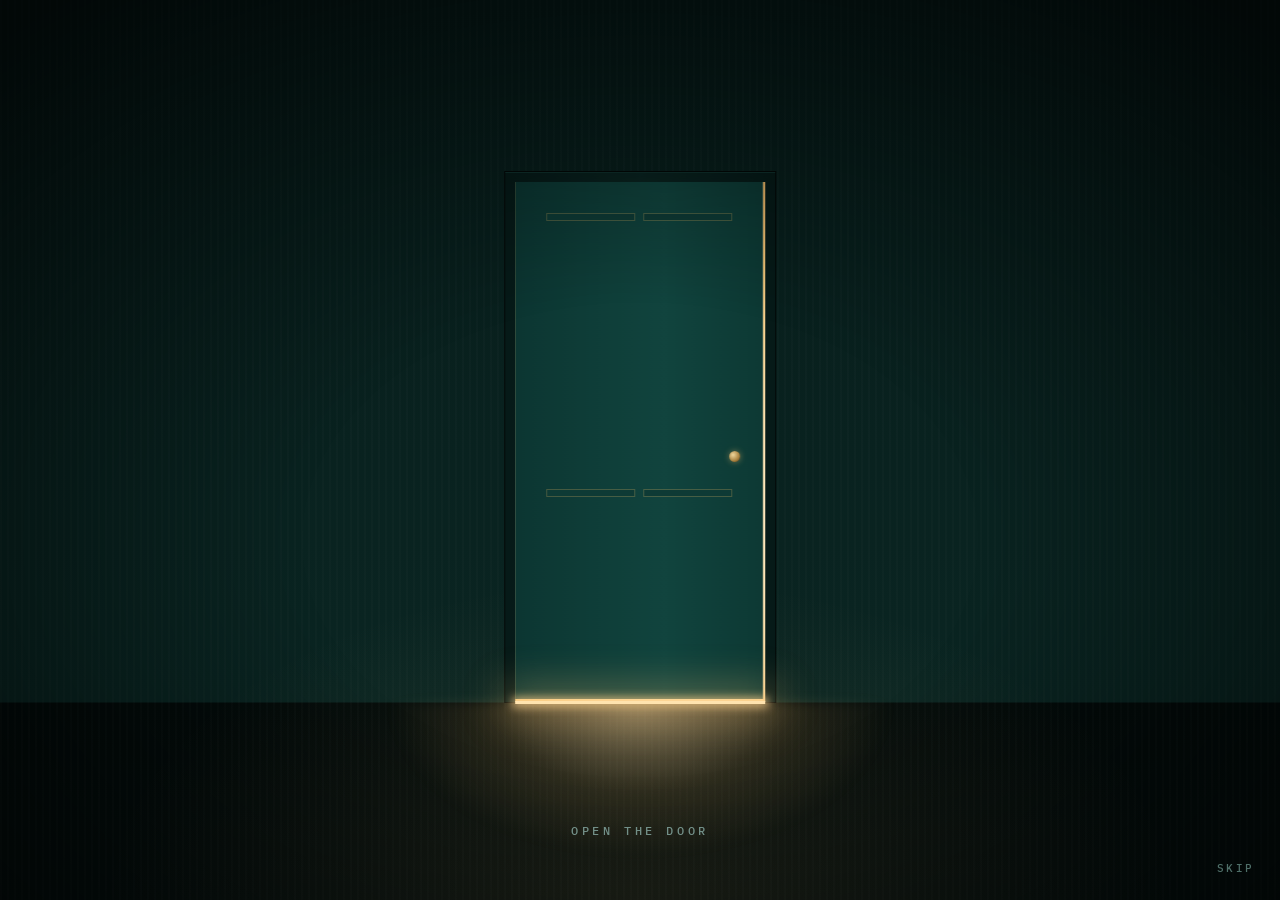
==== index.html @ e8f1b080 "Publish site: holding page, /preview/, custom domain Co-Authored-By: Claude Opus 5.5 <noreply@anthro" ====
<!doctype html>
<html lang="en">
<head>
<meta charset="utf-8">
<meta name="viewport" content="width=device-width, initial-scale=1, viewport-fit=cover">
<title>Behind the Door</title>
<meta name="description" content="Behind the Door is an immersive theatre company in Houston, Texas, founded by Allen Otto and Chaney Moore.">
<meta name="theme-color" content="#051412">
<script>document.documentElement.classList.add("js");</script>
<link rel="preconnect" href="https://fonts.googleapis.com">
<link rel="preconnect" href="https://fonts.gstatic.com" crossorigin>
<link rel="stylesheet" href="https://fonts.googleapis.com/css2?family=Gloock&family=Work+Sans:wght@400;500&family=IBM+Plex+Mono:wght@400;500&display=swap">
<link rel="stylesheet" href="assets/site.css">
</head>
<body>

<!-- ===== Splash: the door ===== -->
<div id="splash" class="splash" hidden>
  <div class="sp-scene">
    <div class="sp-floorglow" aria-hidden="true"></div>
    <div class="sp-unit">
      <div class="sp-frame">
        <div class="sp-opening" aria-hidden="true"></div>
        <div class="sp-halo" aria-hidden="true"></div>
        <button type="button" class="sp-leaf" id="sp-leaf" aria-label="Open the door and enter Behind the Door">
          <i></i><i></i><i></i><i></i><b></b>
        </button>
      </div>
    </div>
    <div class="sp-rays" aria-hidden="true"></div>
    <div class="sp-bloom" aria-hidden="true"></div>
    <div class="sp-dust" aria-hidden="true"><span></span><span></span><span></span><span></span><span></span><span></span><span></span><span></span><span></span><span></span><span></span><span></span><span></span><span></span><span></span><span></span></div>
  </div>
  <div class="sp-flood" aria-hidden="true"></div>
  <p class="sp-hint" aria-hidden="true">Open the door</p>
  <a class="sp-skip" href="#top" id="sp-skip">Skip</a>
</div>

<!-- ===== Holding page (site not public yet) ===== -->
<div id="home" class="home hold">
  <main class="hold-main" id="top">
    <div class="wrap hold-inner">
      <a class="wordmark" href="#top" aria-label="Behind the Door, home">Behind the D<svg viewBox="0 0 24 24" aria-hidden="true"><circle cx="12" cy="12" r="10.5" fill="none" stroke="currentColor" stroke-width="2.2"/><circle cx="12" cy="9.6" r="2.6" fill="#c6a25a"/><path d="M10.6 11 L9.6 17 H14.4 L13.4 11 Z" fill="#c6a25a"/></svg>or</a>
      <span class="label">Houston, TX</span>
      <h1>Opening soon.</h1>
      <p class="lede">Small, human, and personal shows from Allen Otto and Chaney Moore.</p>
      <p class="hold-links"><a href="mailto:customerservice@behindthedoorimmersive.com">Email us</a><a href="https://www.instagram.com/behindthedoorimmersive/" rel="me noopener" target="_blank">Instagram</a><a href="#" id="replay-door">Open the door again</a></p>
    </div>
  </main>
</div>

<script src="assets/site.js"></script>
</body>
</html>
---- assets/site.css ----
/* Behind the Door — site styles. Direction D: light under the door, phthalo and brass. */
:root {
  color-scheme: dark;
  --night: #051412;
  --hall: #0a2522;
  --door: #11443e;
  --cream: #ece3cf;
  --brass: #c6a25a;
  --lamp: #f2c070;
  --glow: #ffe3ae;
  --mist: #82a49d;
  --body: #c4bca9;
  --line: #1d4a44;
  --display: "Gloock", Georgia, serif;
  --text: "Work Sans", system-ui, sans-serif;
  --mono: "IBM Plex Mono", ui-monospace, monospace;
}
* { box-sizing: border-box; }
html { scroll-behavior: smooth; }
body { margin: 0; background: var(--night); color: var(--cream); font: 17px/1.6 var(--text); -webkit-font-smoothing: antialiased; }
body.splash-on { overflow: hidden; }
a { color: inherit; }
h1, h2, h3 { font-family: var(--display); font-weight: 400; text-wrap: balance; margin: 0; }
p { margin: 0; }
.wrap { max-width: 1160px; margin: 0 auto; padding-left: max(20px, env(safe-area-inset-left, 0px)); padding-right: max(20px, env(safe-area-inset-right, 0px)); }
.sr { position: absolute; width: 1px; height: 1px; overflow: hidden; clip: rect(0 0 0 0); white-space: nowrap; }
.label { font: 500 12px/1 var(--mono); letter-spacing: .14em; text-transform: uppercase; color: var(--brass); }
:focus-visible { outline: 2px solid var(--lamp); outline-offset: 3px; }

/* ===================== Splash ===================== */
/* One timeline drives everything: --a is the door angle (degrees, negative = toward the viewer),
   --f is how much light gets through (0-1), --q is the final flood (0-1). site.js sets them each frame. */
@property --a { syntax: "<number>"; inherits: true; initial-value: 0; }
@property --f { syntax: "<number>"; inherits: true; initial-value: 0; }
@property --q { syntax: "<number>"; inherits: true; initial-value: 0; }
.splash {
  --dh: min(60vh, 520px, 118vw);
  --dw: calc(var(--dh) * .48);
  --floor: 22%;
  --door-cy: calc(100% - var(--floor) - var(--dh) / 2);
  --a: 0; --f: 0; --q: 0;
  position: fixed; inset: 0; z-index: 50; overflow: hidden; cursor: pointer;
  background: var(--night);
  transition: opacity 1.6s ease, --a .9s cubic-bezier(.3, .1, .3, 1), --f .9s ease;
}
html:not(.js) .splash { display: none; }
/* before the click: hovering eases the door open a crack */
.splash:not(.is-opening):has(.sp-unit:hover), .splash:not(.is-opening):has(.sp-leaf:focus-visible) { --a: -8; --f: .07; }
.splash.is-opening { transition: opacity 1.6s ease; cursor: default; }

.sp-scene {
  position: absolute; inset: 0;
  background:
    radial-gradient(70% 60% at 50% 100%, rgba(242,192,112,.10), transparent 60%),
    repeating-linear-gradient(90deg, rgba(255,255,255,.014) 0 2px, transparent 2px 7px),
    linear-gradient(180deg, #071c1a 0%, var(--hall) calc(100% - var(--floor)), #030b0a calc(100% - var(--floor) + 1px), #050f0e 100%);
  transform-origin: 50% var(--door-cy);
  transform: scale(calc(1 + var(--q) * var(--q) * 1.8));
}
.sp-scene::after { content: ""; position: absolute; inset: 0; pointer-events: none; z-index: 6; background: radial-gradient(75% 75% at 50% 60%, transparent 35%, rgba(0,0,0,calc(.7 - var(--f) * .45)) 100%); }

/* soft pool of light on the floor: a faint glow from the gap at rest, widening as the door opens */
.sp-floorglow {
  position: absolute; left: 50%; bottom: 0; height: var(--floor);
  width: calc(var(--dw) * (2.6 + var(--f) * 4));
  transform: translateX(-50%);
  background: radial-gradient(ellipse 50% 100% at 50% 0%, rgba(255,222,165,calc(.5 + var(--f) * .4)), rgba(242,192,112,calc(.12 + var(--f) * .2)) 45%, transparent 78%);
  filter: blur(6px);
  animation: flicker 7s infinite;
}

.sp-unit { position: absolute; left: 50%; bottom: var(--floor); width: var(--dw); height: var(--dh); transform: translateX(-50%); z-index: 5; }
.sp-frame { position: absolute; inset: -10px -10px 0; padding: 10px 10px 0; background: linear-gradient(90deg, #061a18, #0a2421 50%, #061a18); box-shadow: inset 0 1px 0 #0f302c, 0 0 0 1px #030807; perspective: 900px; perspective-origin: 50% 55%; }
/* the light on the other side of the door */
.sp-opening { position: absolute; inset: 10px 10px 0; background: radial-gradient(130% 90% at 60% 65%, #fffaf0 0%, #ffe8bd 30%, #f6c879 62%, #dc9a4c 100%); }

/* halo: a blurred copy of the light that bleeds over the frame edges as the door opens */
.sp-halo { position: absolute; inset: 10px 10px 0; pointer-events: none;
  background: radial-gradient(closest-side, #fffaf0, #ffe3ae 60%, rgba(242,192,112,.6));
  filter: blur(calc(6px + var(--f) * 26px));
  opacity: calc(var(--f) * .95);
  transform: scale(calc(1 + var(--f) * .18 + var(--q) * 1.4));
  mix-blend-mode: screen; }
/* the door leaf: 2px short on the latch side and 3px short at the bottom, so light leaks through.
   Hinged on the left; a negative angle swings it toward the viewer. */
.sp-leaf {
  position: absolute; left: 10px; top: 10px; width: calc(100% - 22px); height: calc(100% - 13px);
  appearance: none; border: 0; padding: 13% 13% 18%; margin: 0; cursor: pointer;
  background: linear-gradient(90deg, #0c3632 0%, #11443e 60%, #0d3934 100%);
  display: grid; grid-template-rows: 1.5fr 1fr; grid-template-columns: 1fr 1fr; gap: 9%;
  transform-origin: left center;
  transform: rotateY(calc(var(--a) * 1deg));
  filter: brightness(calc(1 - var(--f) * .6));
  z-index: 1;
  box-shadow: inset -1px 0 0 rgba(255,227,174,.25);
}
.sp-leaf i { display: block; background: linear-gradient(160deg, #12463f, #0a2f2b); box-shadow: inset 1px 1px 0 #1a574f, inset -1px -1px 0 #04110f, 0 0 0 3px #0e3a35, 0 0 0 4px rgba(198,162,90,.30); }
.sp-leaf b { position: absolute; right: 9%; top: 52%; width: 11px; height: 11px; border-radius: 50%; background: radial-gradient(circle at 35% 35%, #f0d79c, #a8823f 60%, #3b2a14); box-shadow: 0 0 6px rgba(242,192,112,.45); }
.sp-leaf:focus-visible { outline-offset: 6px; }
/* the bright line under the door */
.sp-unit::after { content: ""; position: absolute; left: 0; right: 0; bottom: -2px; height: 3px; background: var(--glow); box-shadow: 0 0 10px 3px rgba(255,210,140,.85), 0 0 40px 12px rgba(242,192,112,.4); animation: flicker 7s infinite; }

/* radiance: a soft bloom and slow, uneven beams pouring out of the doorway toward the viewer */
.sp-bloom, .sp-rays { position: absolute; left: 50%; top: var(--door-cy); pointer-events: none; mix-blend-mode: screen; z-index: 3; }
.sp-bloom {
  width: calc(var(--dw) * 3.4); height: calc(var(--dh) * 1.9);
  transform: translate(-42%, -50%) scale(calc(.6 + var(--f) * .6 + var(--q) * 9));
  background: radial-gradient(closest-side, rgba(255,244,215,.95), rgba(255,220,160,.55) 30%, rgba(242,192,112,.18) 62%, transparent);
  opacity: calc(var(--f) * 1.1);
  filter: blur(8px);
}
.sp-rays {
  width: 260vmax; height: 260vmax;
  transform: translate(-48%, -50%) rotate(calc(var(--f) * 6deg)) scale(calc(.6 + var(--f) * .5));
  background: conic-gradient(from 0deg,
    transparent 0deg, rgba(255,226,170,.16) 4deg, transparent 9deg, transparent 21deg, rgba(255,226,170,.10) 25deg, transparent 31deg,
    rgba(255,226,170,.20) 38deg, transparent 44deg, transparent 58deg, rgba(255,226,170,.12) 63deg, transparent 70deg,
    rgba(255,226,170,.17) 82deg, transparent 89deg, transparent 101deg, rgba(255,226,170,.09) 108deg, transparent 113deg,
    rgba(255,226,170,.19) 126deg, transparent 133deg, transparent 148deg, rgba(255,226,170,.13) 154deg, transparent 160deg,
    rgba(255,226,170,.18) 171deg, transparent 178deg, transparent 192deg, rgba(255,226,170,.11) 199deg, transparent 205deg,
    rgba(255,226,170,.20) 216deg, transparent 223deg, transparent 236deg, rgba(255,226,170,.10) 242deg, transparent 249deg,
    rgba(255,226,170,.16) 262deg, transparent 268deg, transparent 281deg, rgba(255,226,170,.14) 288deg, transparent 294deg,
    rgba(255,226,170,.19) 306deg, transparent 313deg, transparent 328deg, rgba(255,226,170,.12) 335deg, transparent 343deg, transparent 360deg);
  -webkit-mask: radial-gradient(circle, #000 0, rgba(0,0,0,.6) 6%, transparent 22%);
  mask: radial-gradient(circle, #000 0, rgba(0,0,0,.6) 6%, transparent 22%);
  filter: blur(10px);
  opacity: calc(var(--f) * .9);
}

/* dust: only visible where light catches it. At rest that is the floor glow in front of the door;
   as the door opens and light fills the air, the lit area rises to the top of the doorway. */
.sp-dust {
  position: absolute; left: 50%; bottom: 0; z-index: 4; pointer-events: none;
  width: calc(var(--dw) * (2.2 + var(--f) * 1.4));
  height: calc(var(--floor) + var(--f) * var(--dh) * 1.05);
  transform: translateX(-50%);
  overflow: hidden;
  -webkit-mask: radial-gradient(ellipse 50% 100% at 50% 100%, #000 50%, transparent 100%);
  mask: radial-gradient(ellipse 50% 100% at 50% 100%, #000 50%, transparent 100%);
  opacity: calc(.75 + var(--f) * .25);
}
.sp-dust span { position: absolute; bottom: -6px; width: 3px; height: 3px; border-radius: 50%; background: var(--glow); box-shadow: 0 0 6px 1px rgba(255,214,150,.75); opacity: 0; animation: dust 10s linear infinite; }
.sp-dust span:nth-child(1)  { left: 20%; animation-delay: 0s; }
.sp-dust span:nth-child(2)  { left: 36%; animation-delay: 1.3s; width: 2px; height: 2px; }
.sp-dust span:nth-child(3)  { left: 55%; animation-delay: 2.4s; }
.sp-dust span:nth-child(4)  { left: 71%; animation-delay: 3.6s; width: 2px; height: 2px; }
.sp-dust span:nth-child(5)  { left: 29%; animation-delay: 4.7s; width: 4px; height: 4px; filter: blur(1px); }
.sp-dust span:nth-child(6)  { left: 63%; animation-delay: 5.9s; }
.sp-dust span:nth-child(7)  { left: 46%; animation-delay: 7.0s; width: 2px; height: 2px; }
.sp-dust span:nth-child(8)  { left: 80%; animation-delay: 8.2s; width: 4px; height: 4px; filter: blur(1px); }
.sp-dust span:nth-child(9)  { left: 12%; animation-delay: 9.3s; width: 2px; height: 2px; }
.sp-dust span:nth-child(10) { left: 51%; animation-delay: 4.1s; }
.sp-dust span:nth-child(11) { left: 41%; animation-delay: .6s; width: 2px; height: 2px; }
.sp-dust span:nth-child(12) { left: 67%; animation-delay: 6.5s; }
.sp-dust span:nth-child(13) { left: 24%; animation-delay: 3.0s; width: 2px; height: 2px; }
.sp-dust span:nth-child(14) { left: 58%; animation-delay: 8.8s; width: 3px; height: 3px; }
.sp-dust span:nth-child(15) { left: 75%; animation-delay: 1.9s; width: 2px; height: 2px; }
.sp-dust span:nth-child(16) { left: 33%; animation-delay: 7.6s; }

/* the light takes over the screen */
.sp-flood {
  position: absolute; inset: 0; pointer-events: none; z-index: 8;
  background: radial-gradient(circle at 50% var(--door-cy), #fffbf2 0%, #fff1d6 45%, #ffe6b8 100%);
  opacity: calc(var(--q) * var(--q) * 1.15);
}

.sp-hint { position: absolute; left: 0; right: 0; bottom: max(7%, env(safe-area-inset-bottom, 0px)); z-index: 9; text-align: center; font: 500 12px/1 var(--mono); letter-spacing: .3em; text-transform: uppercase; color: var(--mist); opacity: 0; animation: hint 1.2s ease 2.2s forwards; pointer-events: none; }
.sp-skip { position: absolute; z-index: 9; right: max(18px, env(safe-area-inset-right, 0px)); bottom: max(18px, env(safe-area-inset-bottom, 0px)); font: 500 11px/1 var(--mono); letter-spacing: .2em; text-transform: uppercase; color: #4f6f69; text-decoration: none; padding: 8px; transition: color .2s, opacity .4s; }
.sp-skip:hover { color: var(--mist); }
.splash.is-opening .sp-hint, .splash.is-opening .sp-skip { opacity: 0; animation: none; }
.splash.is-done { opacity: 0; pointer-events: none; }

@keyframes flicker { 0%, 100% { opacity: 1; } 47% { opacity: 1; } 48% { opacity: .62; } 49.5% { opacity: .95; } 51% { opacity: .7; } 52% { opacity: 1; } 76% { opacity: .9; } }
@keyframes dust { 0% { opacity: 0; transform: translate(0, 0); } 12% { opacity: .95; } 70% { opacity: .7; } 100% { opacity: 0; transform: translate(16px, -300px); } }
@keyframes hint { from { opacity: 0; } to { opacity: .85; } }

/* ===================== Home ===================== */
.home { opacity: 1; }
body.splash-on .home { opacity: 0; }
body.arriving .home { animation: arrive 2.2s ease both; }
@keyframes arrive { from { opacity: 0; transform: scale(1.03); filter: blur(4px); } to { opacity: 1; transform: none; filter: none; } }

.site-head { position: absolute; top: 0; left: 0; right: 0; z-index: 5; padding-top: env(safe-area-inset-top, 0px); }
.head-row { display: flex; align-items: center; justify-content: space-between; gap: 20px; padding-block: 24px; flex-wrap: wrap; }
.wordmark { font: 400 22px/1 var(--display); letter-spacing: .06em; text-transform: uppercase; color: var(--cream); text-decoration: none; display: inline-flex; align-items: center; position: relative; padding-bottom: 10px; white-space: nowrap; }
.wordmark svg { width: .78em; height: .78em; margin: 0 .02em; }
.wordmark::after { content: ""; position: absolute; left: 6%; right: 6%; bottom: 0; height: 1.5px; background: linear-gradient(90deg, transparent, var(--lamp) 25%, var(--glow) 50%, var(--lamp) 75%, transparent); box-shadow: 0 2px 12px rgba(242,192,112,.5); }
.site-head ul { display: flex; flex-wrap: wrap; gap: 8px 28px; list-style: none; margin: 0; padding: 0; }
.site-head nav a { font: 500 12px/1 var(--mono); letter-spacing: .12em; text-transform: uppercase; color: var(--mist); text-decoration: none; }
.site-head nav a:hover { color: var(--cream); }

.hero { position: relative; overflow: hidden; padding-block: calc(env(safe-area-inset-top, 0px) + 170px) 120px;
  background:
    radial-gradient(55% 70% at 85% 0%, rgba(242,192,112,.14), transparent 70%),
    repeating-linear-gradient(90deg, rgba(255,255,255,.014) 0 2px, transparent 2px 7px),
    linear-gradient(180deg, var(--hall), var(--night)); }
.hero::before { content: ""; position: absolute; right: 9%; top: 0; width: min(26vw, 280px); height: 100%; background: linear-gradient(180deg, rgba(255,227,174,.10), transparent 75%); clip-path: polygon(30% 0, 70% 0, 100% 100%, 0 100%); filter: blur(10px); pointer-events: none; }
.hero-inner { position: relative; display: grid; gap: 24px; justify-items: start; }
.hero h1 { font-size: clamp(48px, 8.4vw, 112px); line-height: .98; letter-spacing: -.01em; }
.lede { max-width: 46ch; color: var(--body); font-size: 18px; }

.signup { display: flex; flex-wrap: wrap; gap: 10px; width: min(100%, 480px); }
.signup input { flex: 1 1 220px; min-width: 0; padding: 13px 15px; font: inherit; font-size: 15px; background: rgba(10,42,38,.85); border: 1px solid var(--line); color: var(--cream); border-radius: 0; }
.signup input::placeholder { color: #5f807a; }
.signup button { padding: 13px 20px; background: transparent; color: var(--brass); border: 1px solid var(--brass); font: 500 12px/1 var(--mono); letter-spacing: .12em; text-transform: uppercase; cursor: pointer; border-radius: 0; transition: background .2s, color .2s; }
.signup button:hover { background: var(--brass); color: var(--night); }
.signup-note { flex-basis: 100%; font-size: 14px; color: var(--mist); min-height: 1.4em; }

section h2 { font-size: clamp(34px, 4.6vw, 54px); line-height: 1.05; }
.about, .work, .founders { padding-block: 110px; border-top: 1px solid rgba(29,74,68,.6); }
.about-grid { display: grid; grid-template-columns: minmax(0, 1fr) minmax(0, 1fr); gap: 64px; align-items: start; }
.about-grid .label { display: block; margin-bottom: 20px; }
.statement { font-size: clamp(32px, 4vw, 48px); }
.about-copy { display: grid; gap: 18px; color: var(--body); max-width: 60ch; }
.tenets { display: grid; gap: 18px; margin: 18px 0 0; }
.tenets div { display: grid; grid-template-columns: 130px 1fr; gap: 16px; border-top: 1px solid var(--line); padding-top: 14px; }
.tenets dt { font: 500 12px/1.7 var(--mono); letter-spacing: .14em; text-transform: uppercase; color: var(--brass); }
.tenets dd { margin: 0; }

.work { background: linear-gradient(180deg, var(--night), #071c19); }
.work .label, .founders .label { display: block; margin-bottom: 16px; }
.tickets { list-style: none; padding: 0; margin: 44px 0 0; display: grid; grid-template-columns: repeat(3, minmax(0, 1fr)); gap: 28px; }
.ticket { background: var(--cream); color: #1d221f; padding: 22px 22px 18px; display: grid; gap: 10px; align-content: start; position: relative;
  -webkit-mask: radial-gradient(circle 10px at 0 78%, transparent 98%, #000), radial-gradient(circle 10px at 100% 78%, transparent 98%, #000); -webkit-mask-composite: source-in;
  mask: radial-gradient(circle 10px at 0 78%, transparent 98%, #000), radial-gradient(circle 10px at 100% 78%, transparent 98%, #000); mask-composite: intersect;
  transition: transform .3s ease; }
.ticket:nth-child(1) { transform: rotate(-1.2deg); }
.ticket:nth-child(2) { transform: rotate(.8deg); }
.ticket:nth-child(3) { transform: rotate(-.5deg); }
.ticket:hover { transform: rotate(0) translateY(-4px); }
.ticket .no { font: 500 11px/1 var(--mono); letter-spacing: .12em; text-transform: uppercase; color: #6b5a33; }
.ticket h3 { font-size: 30px; line-height: 1.05; }
.ticket p { font-size: 15px; line-height: 1.5; color: #3c3d37; }
.ticket .row { margin-top: auto; border-top: 1px dashed #9b927e; padding-top: 10px; display: flex; justify-content: space-between; gap: 10px; font: 500 11px/1.3 var(--mono); letter-spacing: .06em; text-transform: uppercase; color: #4c4a42; }

.collab { margin-top: 80px; display: grid; gap: 14px; max-width: 820px; }
.collab h3 { font-size: 28px; }
.credit { color: var(--mist); font-size: 15px; max-width: 64ch; }
.collab-list { list-style: none; margin: 10px 0 0; padding: 0; display: grid; }
.collab-list li { display: grid; grid-template-columns: minmax(0, 260px) minmax(0, 1fr); gap: 20px; padding-block: 14px; border-top: 1px solid var(--line); }
.collab-list .t { font-family: var(--display); font-size: 20px; }
.collab-list .d { color: var(--body); font-size: 15px; }

.people { margin-top: 44px; display: grid; grid-template-columns: repeat(2, minmax(0, 1fr)); gap: 48px; }
.person { display: grid; grid-template-columns: 120px minmax(0, 1fr); gap: 24px; align-items: start; }
.person h3 { font-size: 28px; }
.person .role { font: 500 11px/1.5 var(--mono); letter-spacing: .12em; text-transform: uppercase; color: var(--brass); margin: 6px 0 14px; }
.person p:last-child { color: var(--body); font-size: 16px; }
.portrait { width: 120px; aspect-ratio: 3 / 4; border: 1px solid var(--brass); border-radius: 60px 60px 0 0; border-bottom: 0; display: grid; place-items: center; background: linear-gradient(180deg, var(--door), var(--hall)); position: relative; }
.portrait span { font: 400 26px/1 var(--display); color: var(--cream); opacity: .8; }
.portrait::after { content: ""; position: absolute; left: -6px; right: -6px; bottom: -2px; height: 2px; background: var(--glow); box-shadow: 0 0 8px 2px rgba(255,210,140,.7), 0 10px 26px 6px rgba(242,192,112,.22); }

.list-band { padding-block: 90px; background: linear-gradient(180deg, #0b2a26, var(--hall)); border-top: 1px solid var(--line); position: relative; }
.list-band::before { content: ""; position: absolute; left: 10%; right: 10%; top: -1px; height: 2px; background: linear-gradient(90deg, transparent, var(--lamp) 25%, var(--glow) 50%, var(--lamp) 75%, transparent); box-shadow: 0 0 20px 4px rgba(242,192,112,.4); }
.list-inner { display: grid; grid-template-columns: minmax(0, 1fr) minmax(0, 1fr); gap: 40px; align-items: center; }
.list-inner p { color: var(--body); margin-top: 10px; }

.site-foot { padding-block: 36px calc(36px + env(safe-area-inset-bottom, 0px)); border-top: 1px solid var(--line); font: 400 12px/1.6 var(--mono); letter-spacing: .06em; color: var(--mist); }
.foot-row { display: flex; flex-wrap: wrap; justify-content: space-between; gap: 12px 24px; }
.foot-links { display: flex; flex-wrap: wrap; gap: 20px; }
.placeholder { opacity: .6; }
.foot-links a { color: var(--mist); text-decoration: none; border-bottom: 1px solid var(--line); }
.foot-links a:hover { color: var(--cream); }

@media (max-width: 900px) {
  .about-grid, .list-inner { grid-template-columns: 1fr; gap: 32px; }
  .tickets { grid-template-columns: 1fr; max-width: 460px; }
  .people { grid-template-columns: 1fr; }
}
@media (max-width: 560px) {
  body { font-size: 16px; }
  .site-head ul { gap: 8px 18px; }
  .hero { padding-top: calc(env(safe-area-inset-top, 0px) + 150px); padding-bottom: 80px; }
  .about, .work, .founders { padding-block: 80px; }
  .tenets div { grid-template-columns: 1fr; gap: 4px; }
  .collab-list li { grid-template-columns: 1fr; gap: 4px; }
  .person { grid-template-columns: 1fr; }
  .portrait { width: 96px; }
}
@media (prefers-reduced-motion: reduce) {
  html { scroll-behavior: auto; }
  .sp-dust span, .sp-unit::after, .sp-floorglow, .sp-hint { animation: none; }
  .sp-hint { opacity: .85; }
  .sp-dust span { opacity: .5; }
  .sp-dust span:nth-child(odd) { transform: translateY(-40px); }
  .sp-dust span:nth-child(3n) { transform: translateY(-90px); }
  .splash { transition: opacity 1s ease; }
  body.arriving .home { animation: fade 1s ease both; }
  @keyframes fade { from { opacity: 0; } to { opacity: 1; } }
}

/* Holding page: shown at the domain while the full site is private (website/HOLD exists) */
.hold-main { min-height: 100vh; min-height: 100svh; display: grid; align-items: center;
  background: radial-gradient(60% 50% at 50% 100%, rgba(242,192,112,.10), transparent 70%), linear-gradient(180deg, var(--hall), var(--night)); }
.hold-inner { display: grid; gap: 22px; justify-items: start; padding-block: 80px; }
.hold-inner .wordmark { margin-bottom: 28px; }
.hold h1 { font-size: clamp(44px, 8vw, 96px); line-height: 1; }
.hold-links { display: flex; flex-wrap: wrap; gap: 20px; margin: 8px 0 0; font-size: 15px; }
.hold-links a { color: var(--mist); text-decoration: none; border-bottom: 1px solid var(--line); overflow-wrap: anywhere; }
.hold-links a:hover { color: var(--cream); }
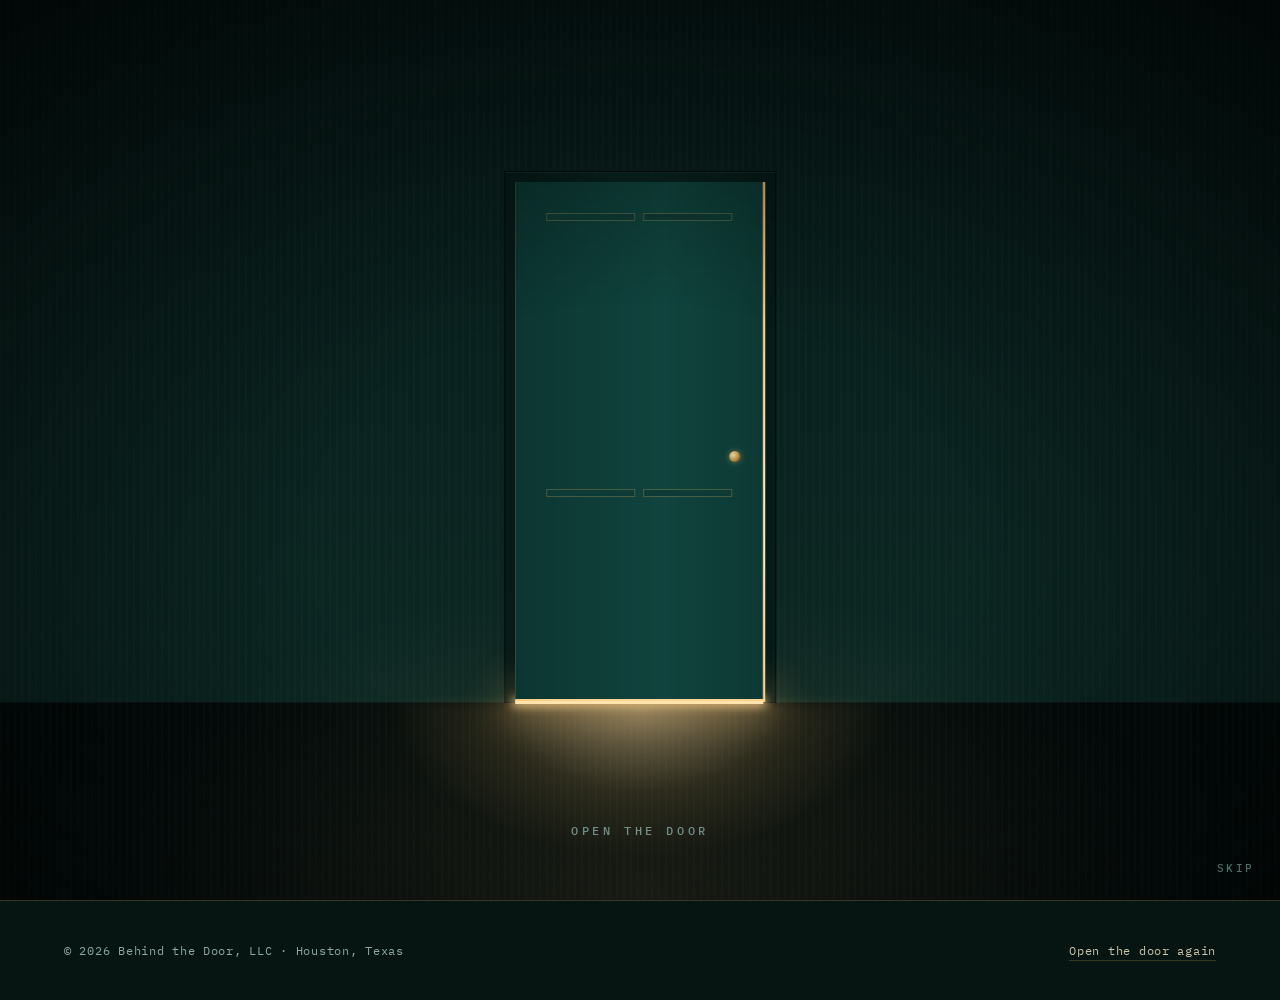
==== commit 5647c1fb: "Publish from aotto3/BTD@8fbb9af: Opening soon page, launch site at /preview/ Co-Authored-By: Claude " ====
--- a/index.html
+++ b/index.html
@@ -3,28 +3,35 @@
 <head>
 <meta charset="utf-8">
 <meta name="viewport" content="width=device-width, initial-scale=1, viewport-fit=cover">
-<title>Behind the Door</title>
-<meta name="description" content="Behind the Door is an immersive theatre company in Houston, Texas, founded by Allen Otto and Chaney Moore.">
-<meta name="theme-color" content="#051412">
-<script>document.documentElement.classList.add("js");</script>
+<title>Behind the Door · Immersive theatre in Houston, Texas</title>
+<meta name="description" content="Behind the Door is an immersive theatre company in Houston, Texas. Our first doors open soon. Leave your email for an invitation.">
+<meta name="theme-color" content="#0c2723">
+<meta property="og:type" content="website">
+<meta property="og:site_name" content="Behind the Door">
+<meta property="og:title" content="Behind the Door · Immersive theatre in Houston, Texas">
+<meta property="og:description" content="Behind the Door is an immersive theatre company in Houston, Texas. Our first doors open soon. Leave your email for an invitation.">
+<meta name="twitter:card" content="summary">
+<link rel="icon" href="assets/favicon.svg" type="image/svg+xml">
+<script>(function(d){var r=d.documentElement;r.classList.add("js","arriving");var s=false;try{s=sessionStorage.getItem("btd-entered")==="1"}catch(e){}if(!s||/[?&]door\b/.test(location.search))r.classList.add("splash-on");})(document);</script>
 <link rel="preconnect" href="https://fonts.googleapis.com">
 <link rel="preconnect" href="https://fonts.gstatic.com" crossorigin>
-<link rel="stylesheet" href="https://fonts.googleapis.com/css2?family=Gloock&family=Work+Sans:wght@400;500&family=IBM+Plex+Mono:wght@400;500&display=swap">
+<link rel="stylesheet" href="https://fonts.googleapis.com/css2?family=Cormorant+Garamond:ital,wght@0,400;0,500;0,600;1,400;1,500&family=Instrument+Sans:wght@400;500;600&family=IBM+Plex+Mono:wght@400;500&display=swap">
 <link rel="stylesheet" href="assets/site.css">
+<script type="application/ld+json">{"@context": "https://schema.org", "@type": "PerformingGroup", "name": "Behind the Door", "legalName": "Behind the Door, LLC", "description": "An immersive theatre company in Houston, Texas, making small shows for small audiences.", "foundingLocation": {"@type": "Place", "name": "Houston, Texas"}, "location": {"@type": "Place", "address": {"@type": "PostalAddress", "addressLocality": "Houston", "addressRegion": "TX", "addressCountry": "US"}}, "founder": [{"@type": "Person", "name": "Allen Otto"}, {"@type": "Person", "name": "Chaney Moore"}]}</script>
 </head>
 <body>
+<div class="veil" aria-hidden="true"></div>
 
-<!-- ===== Splash: the door ===== -->
-<div id="splash" class="splash" hidden>
+<!-- The door. Shown once per browser session; light leaks under it and down the latch side. -->
+<div id="splash" class="splash" aria-label="Entrance">
   <div class="sp-scene">
     <div class="sp-floorglow" aria-hidden="true"></div>
     <div class="sp-unit">
       <div class="sp-frame">
         <div class="sp-opening" aria-hidden="true"></div>
         <div class="sp-halo" aria-hidden="true"></div>
-        <button type="button" class="sp-leaf" id="sp-leaf" aria-label="Open the door and enter Behind the Door">
-          <i></i><i></i><i></i><i></i><b></b>
-        </button>
+        <div class="sp-seam" aria-hidden="true"></div>
+        <button type="button" class="sp-leaf" id="sp-leaf" aria-label="Open the door and enter Behind the Door"><i></i><i></i><i></i><i></i><b></b></button>
       </div>
     </div>
     <div class="sp-rays" aria-hidden="true"></div>
@@ -33,22 +40,52 @@
   </div>
   <div class="sp-flood" aria-hidden="true"></div>
   <p class="sp-hint" aria-hidden="true">Open the door</p>
-  <a class="sp-skip" href="#top" id="sp-skip">Skip</a>
+  <a class="sp-skip" href="#main" id="sp-skip">Skip</a>
 </div>
 
-<!-- ===== Holding page (site not public yet) ===== -->
-<div id="home" class="home hold">
-  <main class="hold-main" id="top">
-    <div class="wrap hold-inner">
-      <a class="wordmark" href="#top" aria-label="Behind the Door, home">Behind the D<svg viewBox="0 0 24 24" aria-hidden="true"><circle cx="12" cy="12" r="10.5" fill="none" stroke="currentColor" stroke-width="2.2"/><circle cx="12" cy="9.6" r="2.6" fill="#c6a25a"/><path d="M10.6 11 L9.6 17 H14.4 L13.4 11 Z" fill="#c6a25a"/></svg>or</a>
-      <span class="label">Houston, TX</span>
-      <h1>Opening soon.</h1>
-      <p class="lede">Small, human, and personal shows from Allen Otto and Chaney Moore.</p>
-      <p class="hold-links"><a href="mailto:customerservice@behindthedoorimmersive.com">Email us</a><a href="https://www.instagram.com/behindthedoorimmersive/" rel="me noopener" target="_blank">Instagram</a><a href="#" id="replay-door">Open the door again</a></p>
+<header class="head">
+  <div class="wrap head__in">
+    <a class="wordmark" href="./" aria-label="Behind the Door, home"><span>Behind the D</span><svg class="wordmark__key" viewBox="0 0 20 20" aria-hidden="true"><circle cx="10" cy="10" r="8.6" fill="none" stroke="currentColor" stroke-width="1.3"/><circle cx="10" cy="8.4" r="2.1" fill="currentColor"/><path d="M8.9 9.6h2.2l.7 4.6H8.2z" fill="currentColor"/></svg><span>or</span></a>
+  </div>
+</header>
+
+<main id="main">
+  <section class="hero pillar velvet" aria-labelledby="hero-title">
+    <div class="pillar__light" aria-hidden="true">
+      <div class="pillar__wash"></div>
+      <div class="pillar__sliver"></div>
+      <div class="pillar__floor"></div>
+      <canvas class="dust" id="dust"></canvas>
     </div>
-  </main>
-</div>
+    <div class="wrap hero__in">
+      <p class="label rise" style="--d:0">Immersive theatre · Houston, TX</p>
+      <h1 id="hero-title">
+        <span class="rise" style="--d:1">There’s a story</span>
+        <span class="rise" style="--d:2">behind every door.</span>
+        <em class="rise" style="--d:3">It’s waiting for you to open it.</em>
+      </h1>
+      <div class="soon rise" style="--d:4">
+        <p class="label">Opening soon</p>
+        <p>Leave your email and we’ll send an invitation when the first door opens.</p>
+        <form class="signup" data-signup novalidate>
+        <label class="sr" for="email">Email address</label>
+        <input id="email" name="email" type="email" autocomplete="email" placeholder="you@example.com" required>
+        <button class="btn btn--gold" type="submit">Get an invitation</button>
+        <p class="signup__msg" role="status" aria-live="polite"></p>
+      </form>
+      </div>
+    </div>
+  </section>
+</main>
 
+<footer class="foot">
+  <div class="wrap foot__in">
+    <p class="foot__small">© <span data-year>2026</span> Behind the Door, LLC · Houston, Texas</p>
+    <ul class="foot__links">
+      <li><a class="foot__replay" href="./?door" data-replay>Open the door again</a></li>
+    </ul>
+  </div>
+</footer>
 <script src="assets/site.js"></script>
 </body>
 </html>
--- a/assets/site.css
+++ b/assets/site.css
@@ -1,116 +1,300 @@
-/* Behind the Door — site styles. Direction D: light under the door, phthalo and brass. */
+/* Behind the Door
+   Scene: just after dusk, a guest stands in a lamplit hallway of green velvet;
+   warm golden light spills from a door left ajar. Colors come from that scene. */
+
 :root {
   color-scheme: dark;
   --night: #051412;
-  --hall: #0a2522;
-  --door: #11443e;
-  --cream: #ece3cf;
-  --brass: #c6a25a;
-  --lamp: #f2c070;
+  --deep: #081b18;
+  --hall: #0c2723;
+  --phthalo: #11443e;
+  --gold: #e7b763;
+  --gold-soft: #f6d9a0;
+  --flame: #fff2d6;
   --glow: #ffe3ae;
+  --brass: #b8914c;
+  --plaster: #f0e5cd;
+  --plaster-2: #e6d7b8;
+  --ink: #10302b;
+  --ink-soft: #3b5650;
+  --cream: #f3ead6;
+  --body: #cdc4ae;
+  --mute: #8fa9a2;
   --mist: #82a49d;
-  --body: #c4bca9;
-  --line: #1d4a44;
-  --display: "Gloock", Georgia, serif;
-  --text: "Work Sans", system-ui, sans-serif;
-  --mono: "IBM Plex Mono", ui-monospace, monospace;
-}
+  --hair: rgba(231, 183, 99, .22);
+
+  --serif: "Cormorant Garamond", Georgia, serif;
+  --sans: "Instrument Sans", system-ui, -apple-system, sans-serif;
+  --mono: "IBM Plex Mono", ui-monospace, SFMono-Regular, Menlo, monospace;
+
+  --ease: cubic-bezier(.22, .61, .36, 1);
+  --noise: url("data:image/svg+xml,%3Csvg xmlns='http://www.w3.org/2000/svg' width='220' height='220'%3E%3Cfilter id='n'%3E%3CfeTurbulence type='fractalNoise' baseFrequency='.85' numOctaves='3' stitchTiles='stitch'/%3E%3CfeColorMatrix values='0 0 0 0 1 0 0 0 0 1 0 0 0 0 1 0 0 0 .55 0'/%3E%3C/filter%3E%3Crect width='100%25' height='100%25' filter='url(%23n)'/%3E%3C/svg%3E");
+}
+
 * { box-sizing: border-box; }
-html { scroll-behavior: smooth; }
-body { margin: 0; background: var(--night); color: var(--cream); font: 17px/1.6 var(--text); -webkit-font-smoothing: antialiased; }
-body.splash-on { overflow: hidden; }
+html { -webkit-text-size-adjust: 100%; background: var(--hall); }
+body { margin: 0; min-height: 100svh; display: flex; flex-direction: column; background: var(--hall); color: var(--cream);
+  font: 400 17px/1.65 var(--sans); -webkit-font-smoothing: antialiased; overflow-x: hidden;
+  font-variant-numeric: lining-nums; font-feature-settings: "lnum" 1; }
+main { flex: 1 0 auto; }
+html.splash-on body { overflow: hidden; }
 a { color: inherit; }
-h1, h2, h3 { font-family: var(--display); font-weight: 400; text-wrap: balance; margin: 0; }
+img, svg, canvas { display: block; }
+h1, h2, h3 { font-family: var(--serif); font-weight: 500; margin: 0; text-wrap: balance; }
+h1 { font-size: clamp(48px, 7vw, 104px); line-height: .98; letter-spacing: -.018em; }
+h2 { font-size: clamp(36px, 4.6vw, 64px); line-height: 1.04; letter-spacing: -.01em; }
+h3 { font-size: 28px; line-height: 1.12; }
 p { margin: 0; }
-.wrap { max-width: 1160px; margin: 0 auto; padding-left: max(20px, env(safe-area-inset-left, 0px)); padding-right: max(20px, env(safe-area-inset-right, 0px)); }
+.wrap { width: 100%; max-width: 1200px; margin: 0 auto; padding-left: max(24px, env(safe-area-inset-left)); padding-right: max(24px, env(safe-area-inset-right)); }
 .sr { position: absolute; width: 1px; height: 1px; overflow: hidden; clip: rect(0 0 0 0); white-space: nowrap; }
-.label { font: 500 12px/1 var(--mono); letter-spacing: .14em; text-transform: uppercase; color: var(--brass); }
-:focus-visible { outline: 2px solid var(--lamp); outline-offset: 3px; }
-
-/* ===================== Splash ===================== */
-/* One timeline drives everything: --a is the door angle (degrees, negative = toward the viewer),
-   --f is how much light gets through (0-1), --q is the final flood (0-1). site.js sets them each frame. */
+:focus-visible { outline: 1.5px solid var(--gold); outline-offset: 4px; }
+
+/* the typewriter voice: labels, navigation, buttons */
+.label { font: 500 12px/1.3 var(--mono); letter-spacing: .2em; text-transform: uppercase; color: var(--gold); margin-bottom: 22px; }
+.label--ink { color: var(--phthalo); }
+.lede { font-size: 19px; line-height: 1.6; color: var(--body); max-width: 52ch; }
+
+/* velvet ground */
+.velvet { position: relative; isolation: isolate; overflow-x: clip; background:
+  radial-gradient(120% 70% at 85% 0%, rgba(231,183,99,.08), transparent 55%),
+  radial-gradient(90% 60% at 10% 100%, rgba(29,93,84,.45), transparent 60%),
+  linear-gradient(180deg, var(--hall), #0a221e); }
+.velvet::before { content: ""; position: absolute; inset: 0; z-index: -1; pointer-events: none;
+  background-image: var(--noise), repeating-linear-gradient(90deg, rgba(255,255,255,.012) 0 1px, transparent 1px 4px);
+  opacity: .07; mix-blend-mode: soft-light; }
+
+/* ---------- Buttons ---------- */
+.btn { display: inline-flex; align-items: center; justify-content: center; font: 500 12px/1 var(--mono); letter-spacing: .16em;
+  text-transform: uppercase; text-decoration: none; padding: 17px 24px; border: 1px solid transparent; cursor: pointer; white-space: nowrap;
+  transition: background-color .5s var(--ease), color .5s var(--ease), border-color .5s var(--ease), box-shadow .5s var(--ease); }
+.btn--gold { background: var(--gold); color: var(--ink); }
+.btn--gold:hover { background: var(--gold-soft); box-shadow: 0 10px 40px -8px rgba(231,183,99,.55); }
+.btn--line { border-color: rgba(243,234,214,.35); color: var(--cream); }
+.btn--line:hover { border-color: var(--gold); color: var(--gold-soft); }
+.btn:disabled { opacity: .55; cursor: default; }
+
+/* ---------- Header ---------- */
+.head { position: absolute; top: 0; left: 0; right: 0; z-index: 30; padding: calc(22px + env(safe-area-inset-top)) 0 22px; }
+.head__in { display: flex; align-items: center; justify-content: space-between; gap: 20px; }
+.wordmark { display: inline-flex; align-items: center; text-decoration: none; color: var(--cream);
+  font: 500 20px/1 var(--serif); letter-spacing: .2em; text-transform: uppercase; white-space: nowrap; }
+.wordmark__key { width: .78em; height: .78em; margin: 0 .04em 0 .02em; color: var(--gold); }
+.nav { display: flex; align-items: center; gap: clamp(18px, 3vw, 36px); }
+.nav a { font: 500 12px/1 var(--mono); letter-spacing: .18em; text-transform: uppercase; text-decoration: none; color: var(--body);
+  padding: 8px 0; border-bottom: 1px solid transparent; transition: color .4s var(--ease), border-color .4s var(--ease); }
+.nav a:hover { color: var(--gold-soft); }
+.nav a[aria-current="page"] { color: var(--gold-soft); border-bottom-color: var(--gold); }
+
+/* ---------- Pillar of light (opening-soon and home backdrop) ---------- */
+.pillar { position: relative; overflow: hidden; }
+.pillar__light { position: absolute; inset: 0; z-index: 0; pointer-events: none; }
+.pillar__sliver { position: absolute; right: 20%; bottom: 16%; width: 7px; height: 62%;
+  background: linear-gradient(180deg, var(--flame), var(--gold-soft) 85%, var(--gold));
+  -webkit-mask: linear-gradient(180deg, transparent, #000 14%); mask: linear-gradient(180deg, transparent, #000 14%);
+  box-shadow: 0 0 22px 6px rgba(246,217,160,.55), 0 0 90px 30px rgba(231,183,99,.22); animation: breathe 7s ease-in-out infinite; }
+.pillar__wash { position: absolute; right: calc(20% - 520px); bottom: calc(16% - 280px); width: 1040px; height: 900px;
+  background: radial-gradient(closest-side, rgba(231,183,99,.22), rgba(231,183,99,.07) 50%, transparent); animation: breathe 7s ease-in-out infinite; }
+.pillar__floor { position: absolute; right: calc(20% - 40px); bottom: 0; width: 70%; height: 16%;
+  clip-path: polygon(calc(100% - 46px) 0, calc(100% - 40px) 0, 100% 100%, 0 100%);
+  background: radial-gradient(90% 140% at 100% 0%, rgba(246,217,160,.30), rgba(231,183,99,.08) 50%, transparent 80%); filter: blur(3px); }
+.pillar::after { content: ""; position: absolute; left: 0; right: 0; bottom: 16%; height: 1px; background: linear-gradient(90deg, transparent, rgba(231,183,99,.15) 60%, transparent); }
+.dust { position: absolute; inset: 0; width: 100%; height: 100%; }
+@keyframes breathe { 0%, 100% { opacity: 1; } 50% { opacity: .82; } }
+
+/* ---------- Hero (opening soon + home) ---------- */
+.hero { min-height: 100svh; display: flex; align-items: center; padding: 140px 0 120px; }
+.hero--home { min-height: 86svh; }
+.hero__in { position: relative; z-index: 1; }
+.hero h1 { margin-bottom: 40px; font-size: clamp(54px, 8.4vw, 132px); line-height: .94; }
+.hero h1 span, .hero h1 em { display: block; }
+.hero h1 em { font-weight: 400; font-size: .42em; line-height: 1.15; letter-spacing: 0; color: var(--gold-soft); margin-top: .5em; }
+.hero__actions { display: flex; flex-wrap: wrap; gap: 14px; }
+.soon { max-width: 600px; }
+.soon .label { margin-bottom: 14px; }
+.soon p { color: var(--body); margin-bottom: 22px; }
+
+/* ---------- Sign-up ---------- */
+.signup { display: flex; flex-wrap: wrap; gap: 12px; max-width: 600px; }
+.signup input { flex: 1 1 250px; min-width: 0; padding: 16px 18px; font: 400 16px/1.2 var(--sans); color: var(--cream);
+  background: rgba(8,27,24,.72); border: 1px solid rgba(243,234,214,.25); border-radius: 0; transition: border-color .5s var(--ease); }
+.signup input::placeholder { color: var(--mute); }
+.signup input:focus { outline: none; border-color: var(--gold); }
+.signup__msg { flex-basis: 100%; min-height: 1.5em; font: italic 400 19px/1.4 var(--serif); color: var(--gold-soft); }
+
+/* ---------- Page entrance (after the splash, or on load) ---------- */
+.rise { opacity: 0; transform: translateY(22px); }
+html.entered .rise { opacity: 1; transform: none; transition: opacity 1.3s var(--ease), transform 1.3s var(--ease); transition-delay: calc(var(--d, 0) * .12s + .1s); }
+
+/* ---------- Page transitions: a short, quiet fade through warm light ---------- */
+.veil { position: fixed; inset: 0; z-index: 90; pointer-events: none; opacity: 0;
+  background: radial-gradient(70% 60% at 50% 55%, rgba(246,217,160,.22), rgba(12,39,35,0) 70%), var(--hall);
+  transition: opacity .45s var(--ease); }
+html.arriving .veil { opacity: 1; transition: none; }
+html.leaving .veil { opacity: 1; transition-duration: .3s; }
+
+/* =====================================================================
+   The door component: --open runs 0 (shut) to 1 (wide).
+   ===================================================================== */
+.door { position: relative; aspect-ratio: .47; perspective: 1400px;
+  box-shadow: 0 0 0 var(--casing, 6px) #0a2a26, 0 0 0 calc(var(--casing, 6px) + 1px) rgba(231,183,99,.18); }
+.door__beyond { position: absolute; inset: 0; background: radial-gradient(90% 70% at 30% 55%, var(--flame), var(--gold-soft) 35%, var(--gold) 65%, #b07a32 100%); }
+.door__leaf { position: absolute; inset: 0; transform-origin: 0 50%; transform: rotateY(calc(var(--open, 0) * -84deg));
+  transition: transform .9s var(--ease);
+  background: var(--noise), linear-gradient(100deg, rgba(255,255,255,.05), transparent 35%, rgba(0,0,0,.18)), linear-gradient(180deg, #17524a, var(--phthalo) 45%, #0e3a35);
+  background-size: 160px, auto, auto; background-blend-mode: soft-light, normal, normal;
+  box-shadow: inset 0 0 0 1px rgba(0,0,0,.25), inset -6px 0 14px rgba(0,0,0,.25); }
+.door__panel { position: absolute; left: 14%; right: 14%;
+  box-shadow: inset 2px 2px 0 rgba(0,0,0,.28), inset -2px -2px 0 rgba(255,255,255,.07), 2px 2px 0 rgba(255,255,255,.06), -2px -2px 0 rgba(0,0,0,.22); }
+.door__panel--top { top: 8%; height: 33%; }
+.door__panel--low { top: 48%; height: 44%; }
+.door__knob { position: absolute; right: 9%; top: 49%; width: 10%; aspect-ratio: 1; border-radius: 50%;
+  background: radial-gradient(circle at 35% 30%, #fbe7b5, #c99d52 45%, #6c4f22 90%); }
+.door__gap { position: absolute; left: 2%; right: 2%; bottom: -1px; height: 2px;
+  background: var(--gold-soft); box-shadow: 0 0 10px 2px rgba(231,183,99,.85), 0 0 30px 6px rgba(231,183,99,.3);
+  opacity: calc(.8 - var(--open, 0) * 1.2); transition: opacity .9s var(--ease); }
+.door__spill { position: absolute; left: 50%; top: 100%; width: 250%; height: 46px; transform: translateX(-50%); pointer-events: none;
+  clip-path: polygon(38% 0, 62% 0, 100% 100%, 0 100%);
+  background: radial-gradient(60% 100% at 50% 0%, rgba(246,217,160,.55), rgba(231,183,99,.16) 55%, transparent 80%);
+  opacity: calc(.3 + var(--open, 0) * 1.3); transition: opacity .9s var(--ease); filter: blur(2px); }
+
+/* ---------- Three doors: compact, side by side ---------- */
+.doors { list-style: none; margin: 0; padding: 0; display: grid; grid-template-columns: repeat(3, 1fr); gap: clamp(14px, 3vw, 40px); }
+.doors > li { display: flex; }
+.choice { --open: .04; display: flex; flex-direction: column; width: 100%; color: inherit; text-decoration: none; }
+.choice--open { --open: .32; }
+.choice__art { position: relative; height: clamp(130px, 17vw, 190px); display: flex; align-items: flex-end; justify-content: center;
+  margin-bottom: 26px; border-bottom: 1px solid var(--hair);
+  background: radial-gradient(55% 60% at 50% 80%, rgba(231,183,99,calc(.05 + var(--open) * .3)), transparent 70%); }
+.choice__art .door { height: 80%; }
+a.choice:hover, a.choice:focus-visible { --open: .62; }
+a.choice:focus-visible { outline: none; }
+a.choice:focus-visible .choice__title { text-decoration: underline; text-decoration-color: var(--gold); text-underline-offset: 6px; }
+.choice.is-entering { --open: 1; }
+.choice__status { font: 500 11px/1.4 var(--mono); letter-spacing: .16em; text-transform: uppercase; color: var(--mute); margin-bottom: 10px; }
+.choice--open .choice__status { color: var(--gold); }
+.choice--open .choice__status::before { content: ""; display: inline-block; width: 6px; height: 6px; border-radius: 50%; background: var(--gold); box-shadow: 0 0 10px var(--gold); margin-right: 9px; vertical-align: 1px; }
+.choice__title { font: 500 clamp(22px, 2.4vw, 32px)/1.1 var(--serif); margin: 0 0 8px; }
+.choice__line { color: var(--body); font-size: 15px; line-height: 1.55; }
+.choice__more { margin-top: 14px; font: 500 11px/1 var(--mono); letter-spacing: .16em; text-transform: uppercase; color: var(--gold-soft); }
+
+/* ---------- Inner pages ---------- */
+.page { padding: clamp(150px, 16vw, 210px) 0 clamp(90px, 10vw, 130px); }
+.page__head { max-width: 820px; margin-bottom: clamp(48px, 6vw, 80px); }
+.page__head .lede { margin-top: 24px; }
+.prose { max-width: 62ch; }
+.prose p { color: var(--body); margin-bottom: 1.1em; }
+.prose p:last-child { margin-bottom: 0; }
+.statement { font: 500 clamp(30px, 3.4vw, 48px)/1.12 var(--serif); letter-spacing: -.01em; max-width: 24ch; margin: 0 0 40px; }
+.statement em { color: var(--gold-soft); font-weight: 400; }
+.split { display: grid; grid-template-columns: 5fr 7fr; gap: clamp(40px, 7vw, 110px); align-items: start; }
+.crumbs { font: 500 11px/1 var(--mono); letter-spacing: .16em; text-transform: uppercase; color: var(--mute); margin-bottom: 28px; }
+.crumbs a { text-decoration: none; color: var(--body); }
+.crumbs a:hover { color: var(--gold-soft); }
+.facts-list { list-style: none; margin: 0; padding: 0; border-top: 1px solid var(--hair); }
+.facts-list li { display: grid; grid-template-columns: 130px 1fr; gap: 20px; padding: 18px 0; border-bottom: 1px solid var(--hair); }
+.facts-list span { font: 500 11px/1.6 var(--mono); letter-spacing: .16em; text-transform: uppercase; color: var(--gold); }
+.facts-list p { color: var(--cream); }
+.show-art { margin: 0; display: flex; justify-content: center; align-items: flex-end; height: 340px; position: relative; --open: .38;
+  background: radial-gradient(50% 55% at 50% 80%, rgba(231,183,99,.28), transparent 70%); border-bottom: 1px solid var(--hair); margin-bottom: 70px; }
+.show-art .door { height: 82%; --casing: 9px; }
+.show-art img { width: 100%; height: 100%; object-fit: cover; }
+.show-art .door__spill { height: 70px; }
+
+/* founders: painted plaster parlor */
+.parlor { position: relative; isolation: isolate; overflow-x: clip; color: var(--ink);
+  background: radial-gradient(60% 50% at 88% 0%, rgba(231,183,99,.30), transparent 70%), linear-gradient(180deg, var(--plaster), var(--plaster-2)); }
+.parlor::before { content: ""; position: absolute; inset: 0; z-index: -1; pointer-events: none; background: var(--noise); background-size: 200px; opacity: .14; mix-blend-mode: multiply; }
+.parlor h1, .parlor h2 { color: var(--ink); }
+.parlor .lede { color: var(--ink-soft); }
+.on-plaster .head .wordmark, .on-plaster .head .nav a { color: var(--ink); }
+.on-plaster .head .nav a[aria-current="page"] { color: var(--phthalo); border-bottom-color: var(--phthalo); }
+.on-plaster .head .wordmark__key { color: var(--brass); }
+.people { display: grid; grid-template-columns: 1fr 1fr; gap: clamp(40px, 6vw, 90px); }
+.person { display: grid; grid-template-columns: 180px 1fr; gap: 34px; align-items: start; }
+.portrait { position: relative; aspect-ratio: 4 / 5.4; border-radius: 999px 999px 4px 4px; overflow: hidden; display: grid; place-items: center;
+  background: radial-gradient(70% 50% at 50% 95%, rgba(231,183,99,.35), transparent 70%), var(--noise), linear-gradient(180deg, #17524a, var(--phthalo) 50%, #0b302b);
+  background-size: auto, 160px, auto; background-blend-mode: normal, soft-light, normal;
+  box-shadow: 0 0 0 1px rgba(17,68,62,.4), 0 0 0 7px var(--plaster), 0 0 0 8px rgba(184,145,76,.5), 0 24px 50px -24px rgba(16,48,43,.6); }
+.portrait span { font: italic 400 50px/1 var(--serif); color: var(--gold-soft); }
+.person h2 { font-size: 40px; color: var(--phthalo); margin-bottom: 8px; }
+.person__role { font: 500 11px/1.5 var(--mono); letter-spacing: .16em; text-transform: uppercase; color: var(--brass); margin-bottom: 18px; }
+.person p:last-child { color: var(--ink-soft); font-size: 16px; }
+
+/* ---------- Invitation band + footer ---------- */
+.invite { padding: clamp(80px, 9vw, 120px) 0; border-top: 1px solid var(--hair); }
+.invite__in { display: grid; grid-template-columns: 1fr 1fr; gap: 40px; align-items: end; }
+.invite h2 { font-size: clamp(34px, 4vw, 56px); }
+.invite p { color: var(--body); margin-top: 14px; }
+.foot { background: #061512; border-top: 1px solid var(--hair); padding: 40px 0 calc(40px + env(safe-area-inset-bottom)); }
+.foot__in { display: flex; flex-wrap: wrap; justify-content: space-between; align-items: center; gap: 18px 40px; }
+.foot__small { font: 400 12px/1.6 var(--mono); letter-spacing: .06em; color: var(--mute); }
+.foot__links { list-style: none; margin: 0; padding: 0; display: flex; flex-wrap: wrap; gap: 12px 30px; }
+.foot__links li, .foot__replay { font: 400 12px/1.6 var(--mono); letter-spacing: .06em; color: var(--body); }
+.foot__k { color: var(--gold); text-transform: uppercase; letter-spacing: .16em; margin-right: 8px; }
+.foot__replay { background: none; border: 0; padding: 0 0 2px; cursor: pointer; text-decoration: none; border-bottom: 1px solid var(--hair); transition: color .4s var(--ease), border-color .4s var(--ease); }
+.foot__replay:hover { color: var(--gold-soft); border-color: var(--gold); }
+
+/* ===================== Splash: the door (original, with the seam fixed) ===================== */
+/* --a is the door angle (degrees, negative = toward the viewer), --f is how much light gets
+   through (0-1), --q is the final flood (0-1). site.js sets them each frame. */
 @property --a { syntax: "<number>"; inherits: true; initial-value: 0; }
 @property --f { syntax: "<number>"; inherits: true; initial-value: 0; }
 @property --q { syntax: "<number>"; inherits: true; initial-value: 0; }
+.splash { display: none; }
+html.splash-on .splash { display: block; }
 .splash {
   --dh: min(60vh, 520px, 118vw);
   --dw: calc(var(--dh) * .48);
   --floor: 22%;
   --door-cy: calc(100% - var(--floor) - var(--dh) / 2);
   --a: 0; --f: 0; --q: 0;
-  position: fixed; inset: 0; z-index: 50; overflow: hidden; cursor: pointer;
+  position: fixed; inset: 0; z-index: 100; overflow: hidden; cursor: pointer;
   background: var(--night);
   transition: opacity 1.6s ease, --a .9s cubic-bezier(.3, .1, .3, 1), --f .9s ease;
 }
-html:not(.js) .splash { display: none; }
-/* before the click: hovering eases the door open a crack */
 .splash:not(.is-opening):has(.sp-unit:hover), .splash:not(.is-opening):has(.sp-leaf:focus-visible) { --a: -8; --f: .07; }
 .splash.is-opening { transition: opacity 1.6s ease; cursor: default; }
-
-.sp-scene {
-  position: absolute; inset: 0;
+.sp-scene { position: absolute; inset: 0;
   background:
     radial-gradient(70% 60% at 50% 100%, rgba(242,192,112,.10), transparent 60%),
     repeating-linear-gradient(90deg, rgba(255,255,255,.014) 0 2px, transparent 2px 7px),
     linear-gradient(180deg, #071c1a 0%, var(--hall) calc(100% - var(--floor)), #030b0a calc(100% - var(--floor) + 1px), #050f0e 100%);
   transform-origin: 50% var(--door-cy);
-  transform: scale(calc(1 + var(--q) * var(--q) * 1.8));
-}
+  transform: scale(calc(1 + var(--q) * var(--q) * 1.8)); }
 .sp-scene::after { content: ""; position: absolute; inset: 0; pointer-events: none; z-index: 6; background: radial-gradient(75% 75% at 50% 60%, transparent 35%, rgba(0,0,0,calc(.7 - var(--f) * .45)) 100%); }
-
-/* soft pool of light on the floor: a faint glow from the gap at rest, widening as the door opens */
-.sp-floorglow {
-  position: absolute; left: 50%; bottom: 0; height: var(--floor);
-  width: calc(var(--dw) * (2.6 + var(--f) * 4));
-  transform: translateX(-50%);
+.sp-floorglow { position: absolute; left: 50%; bottom: 0; height: var(--floor);
+  width: calc(var(--dw) * (2.6 + var(--f) * 4)); transform: translateX(-50%);
   background: radial-gradient(ellipse 50% 100% at 50% 0%, rgba(255,222,165,calc(.5 + var(--f) * .4)), rgba(242,192,112,calc(.12 + var(--f) * .2)) 45%, transparent 78%);
-  filter: blur(6px);
-  animation: flicker 7s infinite;
-}
-
+  filter: blur(6px); animation: flicker 7s infinite; }
 .sp-unit { position: absolute; left: 50%; bottom: var(--floor); width: var(--dw); height: var(--dh); transform: translateX(-50%); z-index: 5; }
 .sp-frame { position: absolute; inset: -10px -10px 0; padding: 10px 10px 0; background: linear-gradient(90deg, #061a18, #0a2421 50%, #061a18); box-shadow: inset 0 1px 0 #0f302c, 0 0 0 1px #030807; perspective: 900px; perspective-origin: 50% 55%; }
-/* the light on the other side of the door */
 .sp-opening { position: absolute; inset: 10px 10px 0; background: radial-gradient(130% 90% at 60% 65%, #fffaf0 0%, #ffe8bd 30%, #f6c879 62%, #dc9a4c 100%); }
-
-/* halo: a blurred copy of the light that bleeds over the frame edges as the door opens */
 .sp-halo { position: absolute; inset: 10px 10px 0; pointer-events: none;
   background: radial-gradient(closest-side, #fffaf0, #ffe3ae 60%, rgba(242,192,112,.6));
-  filter: blur(calc(6px + var(--f) * 26px));
-  opacity: calc(var(--f) * .95);
-  transform: scale(calc(1 + var(--f) * .18 + var(--q) * 1.4));
-  mix-blend-mode: screen; }
-/* the door leaf: 2px short on the latch side and 3px short at the bottom, so light leaks through.
-   Hinged on the left; a negative angle swings it toward the viewer. */
+  filter: blur(calc(6px + var(--f) * 26px)); opacity: calc(var(--f) * .95);
+  transform: scale(calc(1 + var(--f) * .18 + var(--q) * 1.4)); mix-blend-mode: screen; }
 .sp-leaf {
   position: absolute; left: 10px; top: 10px; width: calc(100% - 22px); height: calc(100% - 13px);
   appearance: none; border: 0; padding: 13% 13% 18%; margin: 0; cursor: pointer;
   background: linear-gradient(90deg, #0c3632 0%, #11443e 60%, #0d3934 100%);
   display: grid; grid-template-rows: 1.5fr 1fr; grid-template-columns: 1fr 1fr; gap: 9%;
-  transform-origin: left center;
-  transform: rotateY(calc(var(--a) * 1deg));
-  filter: brightness(calc(1 - var(--f) * .6));
-  z-index: 1;
-  box-shadow: inset -1px 0 0 rgba(255,227,174,.25);
-}
+  transform-origin: left center; transform: rotateY(calc(var(--a) * 1deg));
+  filter: brightness(calc(1 - var(--f) * .6)); z-index: 1;
+  box-shadow: inset -1px 0 0 rgba(255,227,174,.25); }
 .sp-leaf i { display: block; background: linear-gradient(160deg, #12463f, #0a2f2b); box-shadow: inset 1px 1px 0 #1a574f, inset -1px -1px 0 #04110f, 0 0 0 3px #0e3a35, 0 0 0 4px rgba(198,162,90,.30); }
 .sp-leaf b { position: absolute; right: 9%; top: 52%; width: 11px; height: 11px; border-radius: 50%; background: radial-gradient(circle at 35% 35%, #f0d79c, #a8823f 60%, #3b2a14); box-shadow: 0 0 6px rgba(242,192,112,.45); }
 .sp-leaf:focus-visible { outline-offset: 6px; }
-/* the bright line under the door */
-.sp-unit::after { content: ""; position: absolute; left: 0; right: 0; bottom: -2px; height: 3px; background: var(--glow); box-shadow: 0 0 10px 3px rgba(255,210,140,.85), 0 0 40px 12px rgba(242,192,112,.4); animation: flicker 7s infinite; }
-
-/* radiance: a soft bloom and slow, uneven beams pouring out of the doorway toward the viewer */
+/* The bright line under the door sits behind the leaf, so as the door swings toward you it
+   covers the line, and only the part it has passed shows. */
+.sp-seam { position: absolute; left: 10px; right: 12px; bottom: -2px; height: 3px; pointer-events: none; z-index: 0; }
+.sp-seam::after { content: ""; position: absolute; inset: 0; background: var(--glow);
+  box-shadow: 0 0 10px 3px rgba(255,210,140,.85), 0 0 40px 12px rgba(242,192,112,.4); animation: flicker 7s infinite; }
 .sp-bloom, .sp-rays { position: absolute; left: 50%; top: var(--door-cy); pointer-events: none; mix-blend-mode: screen; z-index: 3; }
-.sp-bloom {
-  width: calc(var(--dw) * 3.4); height: calc(var(--dh) * 1.9);
+.sp-bloom { width: calc(var(--dw) * 3.4); height: calc(var(--dh) * 1.9);
   transform: translate(-42%, -50%) scale(calc(.6 + var(--f) * .6 + var(--q) * 9));
   background: radial-gradient(closest-side, rgba(255,244,215,.95), rgba(255,220,160,.55) 30%, rgba(242,192,112,.18) 62%, transparent);
-  opacity: calc(var(--f) * 1.1);
-  filter: blur(8px);
-}
-.sp-rays {
-  width: 260vmax; height: 260vmax;
+  opacity: calc(var(--f) * 1.1); filter: blur(8px); }
+.sp-rays { width: 260vmax; height: 260vmax;
   transform: translate(-48%, -50%) rotate(calc(var(--f) * 6deg)) scale(calc(.6 + var(--f) * .5));
   background: conic-gradient(from 0deg,
     transparent 0deg, rgba(255,226,170,.16) 4deg, transparent 9deg, transparent 21deg, rgba(255,226,170,.10) 25deg, transparent 31deg,
@@ -121,24 +305,13 @@
     rgba(255,226,170,.20) 216deg, transparent 223deg, transparent 236deg, rgba(255,226,170,.10) 242deg, transparent 249deg,
     rgba(255,226,170,.16) 262deg, transparent 268deg, transparent 281deg, rgba(255,226,170,.14) 288deg, transparent 294deg,
     rgba(255,226,170,.19) 306deg, transparent 313deg, transparent 328deg, rgba(255,226,170,.12) 335deg, transparent 343deg, transparent 360deg);
-  -webkit-mask: radial-gradient(circle, #000 0, rgba(0,0,0,.6) 6%, transparent 22%);
-  mask: radial-gradient(circle, #000 0, rgba(0,0,0,.6) 6%, transparent 22%);
-  filter: blur(10px);
-  opacity: calc(var(--f) * .9);
-}
-
-/* dust: only visible where light catches it. At rest that is the floor glow in front of the door;
-   as the door opens and light fills the air, the lit area rises to the top of the doorway. */
-.sp-dust {
-  position: absolute; left: 50%; bottom: 0; z-index: 4; pointer-events: none;
-  width: calc(var(--dw) * (2.2 + var(--f) * 1.4));
-  height: calc(var(--floor) + var(--f) * var(--dh) * 1.05);
-  transform: translateX(-50%);
-  overflow: hidden;
-  -webkit-mask: radial-gradient(ellipse 50% 100% at 50% 100%, #000 50%, transparent 100%);
-  mask: radial-gradient(ellipse 50% 100% at 50% 100%, #000 50%, transparent 100%);
-  opacity: calc(.75 + var(--f) * .25);
-}
+  -webkit-mask: radial-gradient(circle, #000 0, rgba(0,0,0,.6) 6%, transparent 22%); mask: radial-gradient(circle, #000 0, rgba(0,0,0,.6) 6%, transparent 22%);
+  filter: blur(10px); opacity: calc(var(--f) * .9); }
+.sp-dust { position: absolute; left: 50%; bottom: 0; z-index: 4; pointer-events: none;
+  width: calc(var(--dw) * (2.2 + var(--f) * 1.4)); height: calc(var(--floor) + var(--f) * var(--dh) * 1.05);
+  transform: translateX(-50%); overflow: hidden;
+  -webkit-mask: radial-gradient(ellipse 50% 100% at 50% 100%, #000 50%, transparent 100%); mask: radial-gradient(ellipse 50% 100% at 50% 100%, #000 50%, transparent 100%);
+  opacity: calc(.75 + var(--f) * .25); }
 .sp-dust span { position: absolute; bottom: -6px; width: 3px; height: 3px; border-radius: 50%; background: var(--glow); box-shadow: 0 0 6px 1px rgba(255,214,150,.75); opacity: 0; animation: dust 10s linear infinite; }
 .sp-dust span:nth-child(1)  { left: 20%; animation-delay: 0s; }
 .sp-dust span:nth-child(2)  { left: 36%; animation-delay: 1.3s; width: 2px; height: 2px; }
@@ -156,145 +329,48 @@
 .sp-dust span:nth-child(14) { left: 58%; animation-delay: 8.8s; width: 3px; height: 3px; }
 .sp-dust span:nth-child(15) { left: 75%; animation-delay: 1.9s; width: 2px; height: 2px; }
 .sp-dust span:nth-child(16) { left: 33%; animation-delay: 7.6s; }
-
-/* the light takes over the screen */
-.sp-flood {
-  position: absolute; inset: 0; pointer-events: none; z-index: 8;
+.sp-flood { position: absolute; inset: 0; pointer-events: none; z-index: 8;
   background: radial-gradient(circle at 50% var(--door-cy), #fffbf2 0%, #fff1d6 45%, #ffe6b8 100%);
-  opacity: calc(var(--q) * var(--q) * 1.15);
-}
-
-.sp-hint { position: absolute; left: 0; right: 0; bottom: max(7%, env(safe-area-inset-bottom, 0px)); z-index: 9; text-align: center; font: 500 12px/1 var(--mono); letter-spacing: .3em; text-transform: uppercase; color: var(--mist); opacity: 0; animation: hint 1.2s ease 2.2s forwards; pointer-events: none; }
+  opacity: calc(var(--q) * var(--q) * 1.15); }
+.sp-hint { position: absolute; left: 0; right: 0; bottom: max(7%, env(safe-area-inset-bottom, 0px)); z-index: 9; margin: 0; text-align: center; font: 500 12px/1 var(--mono); letter-spacing: .3em; text-transform: uppercase; color: var(--mist); opacity: 0; animation: hint 1.2s ease 2.2s forwards; pointer-events: none; }
 .sp-skip { position: absolute; z-index: 9; right: max(18px, env(safe-area-inset-right, 0px)); bottom: max(18px, env(safe-area-inset-bottom, 0px)); font: 500 11px/1 var(--mono); letter-spacing: .2em; text-transform: uppercase; color: #4f6f69; text-decoration: none; padding: 8px; transition: color .2s, opacity .4s; }
 .sp-skip:hover { color: var(--mist); }
 .splash.is-opening .sp-hint, .splash.is-opening .sp-skip { opacity: 0; animation: none; }
 .splash.is-done { opacity: 0; pointer-events: none; }
-
 @keyframes flicker { 0%, 100% { opacity: 1; } 47% { opacity: 1; } 48% { opacity: .62; } 49.5% { opacity: .95; } 51% { opacity: .7; } 52% { opacity: 1; } 76% { opacity: .9; } }
 @keyframes dust { 0% { opacity: 0; transform: translate(0, 0); } 12% { opacity: .95; } 70% { opacity: .7; } 100% { opacity: 0; transform: translate(16px, -300px); } }
 @keyframes hint { from { opacity: 0; } to { opacity: .85; } }
 
-/* ===================== Home ===================== */
-.home { opacity: 1; }
-body.splash-on .home { opacity: 0; }
-body.arriving .home { animation: arrive 2.2s ease both; }
-@keyframes arrive { from { opacity: 0; transform: scale(1.03); filter: blur(4px); } to { opacity: 1; transform: none; filter: none; } }
-
-.site-head { position: absolute; top: 0; left: 0; right: 0; z-index: 5; padding-top: env(safe-area-inset-top, 0px); }
-.head-row { display: flex; align-items: center; justify-content: space-between; gap: 20px; padding-block: 24px; flex-wrap: wrap; }
-.wordmark { font: 400 22px/1 var(--display); letter-spacing: .06em; text-transform: uppercase; color: var(--cream); text-decoration: none; display: inline-flex; align-items: center; position: relative; padding-bottom: 10px; white-space: nowrap; }
-.wordmark svg { width: .78em; height: .78em; margin: 0 .02em; }
-.wordmark::after { content: ""; position: absolute; left: 6%; right: 6%; bottom: 0; height: 1.5px; background: linear-gradient(90deg, transparent, var(--lamp) 25%, var(--glow) 50%, var(--lamp) 75%, transparent); box-shadow: 0 2px 12px rgba(242,192,112,.5); }
-.site-head ul { display: flex; flex-wrap: wrap; gap: 8px 28px; list-style: none; margin: 0; padding: 0; }
-.site-head nav a { font: 500 12px/1 var(--mono); letter-spacing: .12em; text-transform: uppercase; color: var(--mist); text-decoration: none; }
-.site-head nav a:hover { color: var(--cream); }
-
-.hero { position: relative; overflow: hidden; padding-block: calc(env(safe-area-inset-top, 0px) + 170px) 120px;
-  background:
-    radial-gradient(55% 70% at 85% 0%, rgba(242,192,112,.14), transparent 70%),
-    repeating-linear-gradient(90deg, rgba(255,255,255,.014) 0 2px, transparent 2px 7px),
-    linear-gradient(180deg, var(--hall), var(--night)); }
-.hero::before { content: ""; position: absolute; right: 9%; top: 0; width: min(26vw, 280px); height: 100%; background: linear-gradient(180deg, rgba(255,227,174,.10), transparent 75%); clip-path: polygon(30% 0, 70% 0, 100% 100%, 0 100%); filter: blur(10px); pointer-events: none; }
-.hero-inner { position: relative; display: grid; gap: 24px; justify-items: start; }
-.hero h1 { font-size: clamp(48px, 8.4vw, 112px); line-height: .98; letter-spacing: -.01em; }
-.lede { max-width: 46ch; color: var(--body); font-size: 18px; }
-
-.signup { display: flex; flex-wrap: wrap; gap: 10px; width: min(100%, 480px); }
-.signup input { flex: 1 1 220px; min-width: 0; padding: 13px 15px; font: inherit; font-size: 15px; background: rgba(10,42,38,.85); border: 1px solid var(--line); color: var(--cream); border-radius: 0; }
-.signup input::placeholder { color: #5f807a; }
-.signup button { padding: 13px 20px; background: transparent; color: var(--brass); border: 1px solid var(--brass); font: 500 12px/1 var(--mono); letter-spacing: .12em; text-transform: uppercase; cursor: pointer; border-radius: 0; transition: background .2s, color .2s; }
-.signup button:hover { background: var(--brass); color: var(--night); }
-.signup-note { flex-basis: 100%; font-size: 14px; color: var(--mist); min-height: 1.4em; }
-
-section h2 { font-size: clamp(34px, 4.6vw, 54px); line-height: 1.05; }
-.about, .work, .founders { padding-block: 110px; border-top: 1px solid rgba(29,74,68,.6); }
-.about-grid { display: grid; grid-template-columns: minmax(0, 1fr) minmax(0, 1fr); gap: 64px; align-items: start; }
-.about-grid .label { display: block; margin-bottom: 20px; }
-.statement { font-size: clamp(32px, 4vw, 48px); }
-.about-copy { display: grid; gap: 18px; color: var(--body); max-width: 60ch; }
-.tenets { display: grid; gap: 18px; margin: 18px 0 0; }
-.tenets div { display: grid; grid-template-columns: 130px 1fr; gap: 16px; border-top: 1px solid var(--line); padding-top: 14px; }
-.tenets dt { font: 500 12px/1.7 var(--mono); letter-spacing: .14em; text-transform: uppercase; color: var(--brass); }
-.tenets dd { margin: 0; }
-
-.work { background: linear-gradient(180deg, var(--night), #071c19); }
-.work .label, .founders .label { display: block; margin-bottom: 16px; }
-.tickets { list-style: none; padding: 0; margin: 44px 0 0; display: grid; grid-template-columns: repeat(3, minmax(0, 1fr)); gap: 28px; }
-.ticket { background: var(--cream); color: #1d221f; padding: 22px 22px 18px; display: grid; gap: 10px; align-content: start; position: relative;
-  -webkit-mask: radial-gradient(circle 10px at 0 78%, transparent 98%, #000), radial-gradient(circle 10px at 100% 78%, transparent 98%, #000); -webkit-mask-composite: source-in;
-  mask: radial-gradient(circle 10px at 0 78%, transparent 98%, #000), radial-gradient(circle 10px at 100% 78%, transparent 98%, #000); mask-composite: intersect;
-  transition: transform .3s ease; }
-.ticket:nth-child(1) { transform: rotate(-1.2deg); }
-.ticket:nth-child(2) { transform: rotate(.8deg); }
-.ticket:nth-child(3) { transform: rotate(-.5deg); }
-.ticket:hover { transform: rotate(0) translateY(-4px); }
-.ticket .no { font: 500 11px/1 var(--mono); letter-spacing: .12em; text-transform: uppercase; color: #6b5a33; }
-.ticket h3 { font-size: 30px; line-height: 1.05; }
-.ticket p { font-size: 15px; line-height: 1.5; color: #3c3d37; }
-.ticket .row { margin-top: auto; border-top: 1px dashed #9b927e; padding-top: 10px; display: flex; justify-content: space-between; gap: 10px; font: 500 11px/1.3 var(--mono); letter-spacing: .06em; text-transform: uppercase; color: #4c4a42; }
-
-.collab { margin-top: 80px; display: grid; gap: 14px; max-width: 820px; }
-.collab h3 { font-size: 28px; }
-.credit { color: var(--mist); font-size: 15px; max-width: 64ch; }
-.collab-list { list-style: none; margin: 10px 0 0; padding: 0; display: grid; }
-.collab-list li { display: grid; grid-template-columns: minmax(0, 260px) minmax(0, 1fr); gap: 20px; padding-block: 14px; border-top: 1px solid var(--line); }
-.collab-list .t { font-family: var(--display); font-size: 20px; }
-.collab-list .d { color: var(--body); font-size: 15px; }
-
-.people { margin-top: 44px; display: grid; grid-template-columns: repeat(2, minmax(0, 1fr)); gap: 48px; }
-.person { display: grid; grid-template-columns: 120px minmax(0, 1fr); gap: 24px; align-items: start; }
-.person h3 { font-size: 28px; }
-.person .role { font: 500 11px/1.5 var(--mono); letter-spacing: .12em; text-transform: uppercase; color: var(--brass); margin: 6px 0 14px; }
-.person p:last-child { color: var(--body); font-size: 16px; }
-.portrait { width: 120px; aspect-ratio: 3 / 4; border: 1px solid var(--brass); border-radius: 60px 60px 0 0; border-bottom: 0; display: grid; place-items: center; background: linear-gradient(180deg, var(--door), var(--hall)); position: relative; }
-.portrait span { font: 400 26px/1 var(--display); color: var(--cream); opacity: .8; }
-.portrait::after { content: ""; position: absolute; left: -6px; right: -6px; bottom: -2px; height: 2px; background: var(--glow); box-shadow: 0 0 8px 2px rgba(255,210,140,.7), 0 10px 26px 6px rgba(242,192,112,.22); }
-
-.list-band { padding-block: 90px; background: linear-gradient(180deg, #0b2a26, var(--hall)); border-top: 1px solid var(--line); position: relative; }
-.list-band::before { content: ""; position: absolute; left: 10%; right: 10%; top: -1px; height: 2px; background: linear-gradient(90deg, transparent, var(--lamp) 25%, var(--glow) 50%, var(--lamp) 75%, transparent); box-shadow: 0 0 20px 4px rgba(242,192,112,.4); }
-.list-inner { display: grid; grid-template-columns: minmax(0, 1fr) minmax(0, 1fr); gap: 40px; align-items: center; }
-.list-inner p { color: var(--body); margin-top: 10px; }
-
-.site-foot { padding-block: 36px calc(36px + env(safe-area-inset-bottom, 0px)); border-top: 1px solid var(--line); font: 400 12px/1.6 var(--mono); letter-spacing: .06em; color: var(--mist); }
-.foot-row { display: flex; flex-wrap: wrap; justify-content: space-between; gap: 12px 24px; }
-.foot-links { display: flex; flex-wrap: wrap; gap: 20px; }
-.placeholder { opacity: .6; }
-.foot-links a { color: var(--mist); text-decoration: none; border-bottom: 1px solid var(--line); }
-.foot-links a:hover { color: var(--cream); }
-
+/* ---------- Responsive ---------- */
 @media (max-width: 900px) {
-  .about-grid, .list-inner { grid-template-columns: 1fr; gap: 32px; }
-  .tickets { grid-template-columns: 1fr; max-width: 460px; }
-  .people { grid-template-columns: 1fr; }
-}
-@media (max-width: 560px) {
+  .split, .people, .invite__in { grid-template-columns: 1fr; }
+}
+@media (max-width: 700px) {
   body { font-size: 16px; }
-  .site-head ul { gap: 8px 18px; }
-  .hero { padding-top: calc(env(safe-area-inset-top, 0px) + 150px); padding-bottom: 80px; }
-  .about, .work, .founders { padding-block: 80px; }
-  .tenets div { grid-template-columns: 1fr; gap: 4px; }
-  .collab-list li { grid-template-columns: 1fr; gap: 4px; }
-  .person { grid-template-columns: 1fr; }
-  .portrait { width: 96px; }
+  .wordmark { font-size: 16px; letter-spacing: .13em; }
+  .nav { gap: 16px; }
+  .nav a { font-size: 11px; letter-spacing: .12em; }
+  .head__in { flex-wrap: wrap; row-gap: 10px; }
+  .hero { padding: 150px 0 100px; align-items: flex-end; }
+  .pillar__sliver { right: 18px; width: 5px; height: 58%; bottom: 14%; }
+  .pillar__wash { right: -500px; bottom: calc(14% - 300px); }
+  .pillar__floor { right: -22px; width: 90%; height: 14%; }
+  .pillar::after { bottom: 14%; }
+  .hero__in { padding-right: 46px; }
+  .hero h1 em { font-size: .5em; }
+  .doors { gap: 12px; }
+  .choice__art { margin-bottom: 16px; }
+  .choice__line { font-size: 13px; }
+  .choice__status { font-size: 9.5px; letter-spacing: .1em; }
+  .person { grid-template-columns: 1fr; gap: 24px; }
+  .portrait { width: 140px; }
+  .facts-list li { grid-template-columns: 1fr; gap: 4px; }
+}
+@media (max-width: 460px) {
+  .btn { width: 100%; }
+  .choice__line { display: none; }
 }
 @media (prefers-reduced-motion: reduce) {
-  html { scroll-behavior: auto; }
-  .sp-dust span, .sp-unit::after, .sp-floorglow, .sp-hint { animation: none; }
-  .sp-hint { opacity: .85; }
-  .sp-dust span { opacity: .5; }
-  .sp-dust span:nth-child(odd) { transform: translateY(-40px); }
-  .sp-dust span:nth-child(3n) { transform: translateY(-90px); }
-  .splash { transition: opacity 1s ease; }
-  body.arriving .home { animation: fade 1s ease both; }
-  @keyframes fade { from { opacity: 0; } to { opacity: 1; } }
-}
-
-/* Holding page: shown at the domain while the full site is private (website/HOLD exists) */
-.hold-main { min-height: 100vh; min-height: 100svh; display: grid; align-items: center;
-  background: radial-gradient(60% 50% at 50% 100%, rgba(242,192,112,.10), transparent 70%), linear-gradient(180deg, var(--hall), var(--night)); }
-.hold-inner { display: grid; gap: 22px; justify-items: start; padding-block: 80px; }
-.hold-inner .wordmark { margin-bottom: 28px; }
-.hold h1 { font-size: clamp(44px, 8vw, 96px); line-height: 1; }
-.hold-links { display: flex; flex-wrap: wrap; gap: 20px; margin: 8px 0 0; font-size: 15px; }
-.hold-links a { color: var(--mist); text-decoration: none; border-bottom: 1px solid var(--line); overflow-wrap: anywhere; }
-.hold-links a:hover { color: var(--cream); }
+  *, *::before, *::after { animation: none !important; transition: none !important; }
+  .rise { opacity: 1; transform: none; }
+}
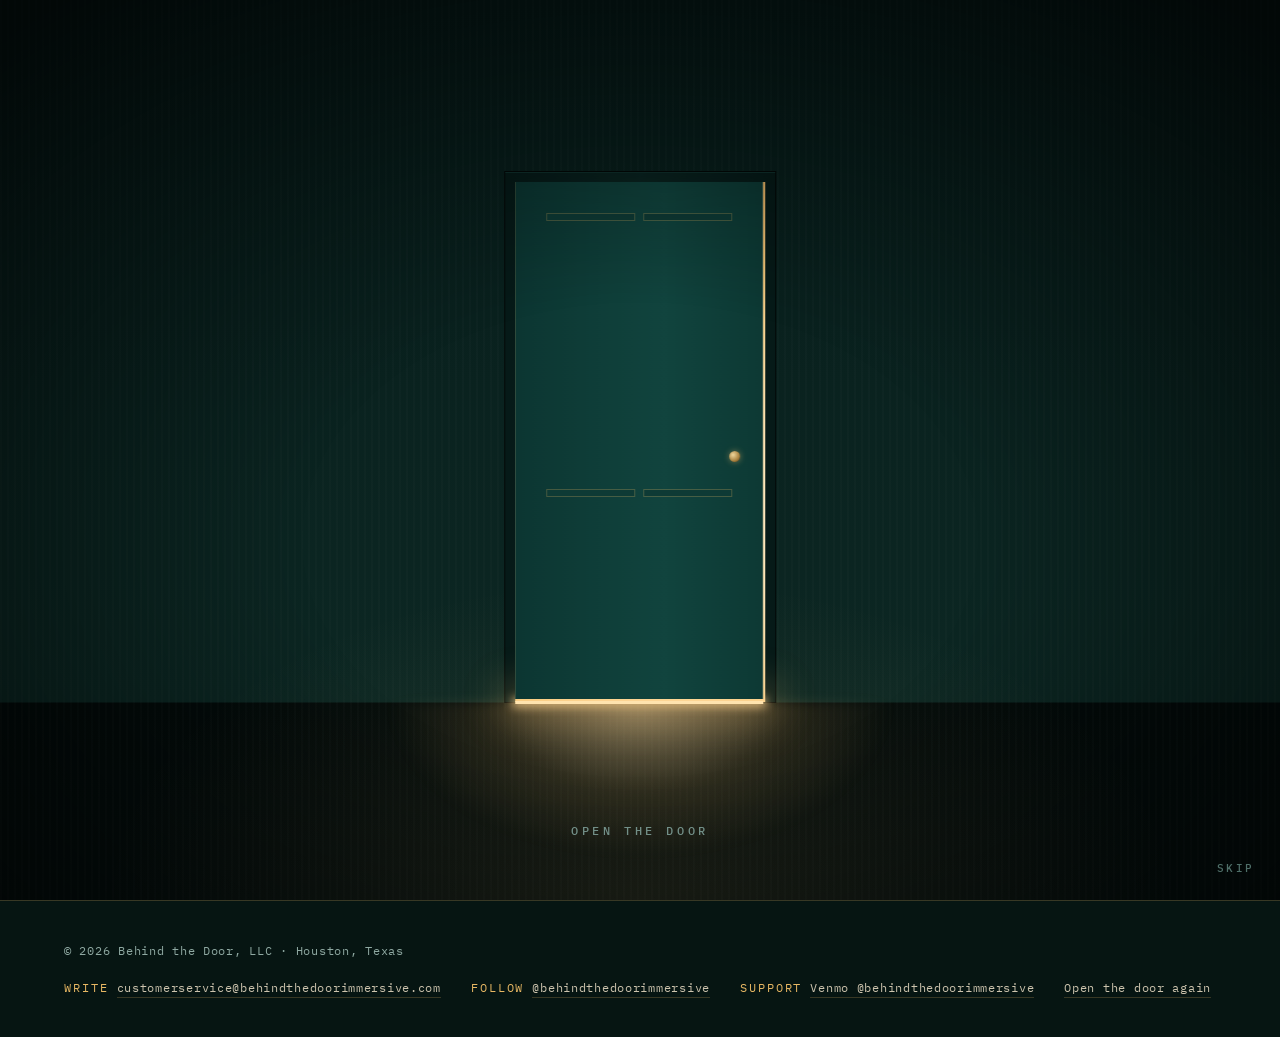
==== commit e7521fed: "Publish from aotto3/BTD@c9af397: share image, canonical URLs, sitemap, contact links Co-Authored-By:" ====
--- a/index.html
+++ b/index.html
@@ -10,20 +10,27 @@
 <meta property="og:site_name" content="Behind the Door">
 <meta property="og:title" content="Behind the Door · Immersive theatre in Houston, Texas">
 <meta property="og:description" content="Behind the Door is an immersive theatre company in Houston, Texas. Our first doors open soon. Leave your email for an invitation.">
-<meta name="twitter:card" content="summary">
+<meta property="og:url" content="https://behindthedoorimmersive.com/">
+<meta property="og:image" content="https://behindthedoorimmersive.com/assets/og-image.jpg">
+<meta property="og:image:width" content="1200">
+<meta property="og:image:height" content="630">
+<meta property="og:image:alt" content="A green door in a dark hallway, warm light spilling out around it. Behind the Door: immersive theatre, Houston, Texas.">
+<meta property="og:locale" content="en_US">
+<meta name="twitter:card" content="summary_large_image">
+<link rel="canonical" href="https://behindthedoorimmersive.com/">
 <link rel="icon" href="assets/favicon.svg" type="image/svg+xml">
 <script>(function(d){var r=d.documentElement;r.classList.add("js","arriving");var s=false;try{s=sessionStorage.getItem("btd-entered")==="1"}catch(e){}if(!s||/[?&]door\b/.test(location.search))r.classList.add("splash-on");})(document);</script>
 <link rel="preconnect" href="https://fonts.googleapis.com">
 <link rel="preconnect" href="https://fonts.gstatic.com" crossorigin>
 <link rel="stylesheet" href="https://fonts.googleapis.com/css2?family=Cormorant+Garamond:ital,wght@0,400;0,500;0,600;1,400;1,500&family=Instrument+Sans:wght@400;500;600&family=IBM+Plex+Mono:wght@400;500&display=swap">
 <link rel="stylesheet" href="assets/site.css">
-<script type="application/ld+json">{"@context": "https://schema.org", "@type": "PerformingGroup", "name": "Behind the Door", "legalName": "Behind the Door, LLC", "description": "An immersive theatre company in Houston, Texas, making small shows for small audiences.", "foundingLocation": {"@type": "Place", "name": "Houston, Texas"}, "location": {"@type": "Place", "address": {"@type": "PostalAddress", "addressLocality": "Houston", "addressRegion": "TX", "addressCountry": "US"}}, "founder": [{"@type": "Person", "name": "Allen Otto"}, {"@type": "Person", "name": "Chaney Moore"}]}</script>
+<script type="application/ld+json">{"@context": "https://schema.org", "@type": "PerformingGroup", "name": "Behind the Door", "legalName": "Behind the Door, LLC", "description": "An immersive theatre company in Houston, Texas, making small shows for small audiences.", "foundingLocation": {"@type": "Place", "name": "Houston, Texas"}, "location": {"@type": "Place", "address": {"@type": "PostalAddress", "addressLocality": "Houston", "addressRegion": "TX", "addressCountry": "US"}}, "founder": [{"@type": "Person", "name": "Allen Otto"}, {"@type": "Person", "name": "Chaney Moore"}], "url": "https://behindthedoorimmersive.com/", "logo": "https://behindthedoorimmersive.com/assets/og-image.jpg", "email": "customerservice@behindthedoorimmersive.com", "sameAs": ["https://www.instagram.com/behindthedoorimmersive/"]}</script>
 </head>
 <body>
 <div class="veil" aria-hidden="true"></div>
 
 <!-- The door. Shown once per browser session; light leaks under it and down the latch side. -->
-<div id="splash" class="splash" aria-label="Entrance">
+<div id="splash" class="splash" role="region" aria-label="Entrance">
   <div class="sp-scene">
     <div class="sp-floorglow" aria-hidden="true"></div>
     <div class="sp-unit">
@@ -49,7 +56,7 @@
   </div>
 </header>
 
-<main id="main">
+<main id="main" tabindex="-1">
   <section class="hero pillar velvet" aria-labelledby="hero-title">
     <div class="pillar__light" aria-hidden="true">
       <div class="pillar__wash"></div>
@@ -82,6 +89,9 @@
   <div class="wrap foot__in">
     <p class="foot__small">© <span data-year>2026</span> Behind the Door, LLC · Houston, Texas</p>
     <ul class="foot__links">
+      <li><span class="foot__k">Write</span><a class="foot__link" href="mailto:customerservice@behindthedoorimmersive.com">customerservice@<wbr>behindthedoorimmersive.com</a></li>
+      <li><span class="foot__k">Follow</span><a class="foot__link" href="https://www.instagram.com/behindthedoorimmersive/" rel="me">@behindthedoorimmersive</a></li>
+      <li><span class="foot__k">Support</span><a class="foot__link" href="https://venmo.com/u/behindthedoorimmersive">Venmo @behindthedoorimmersive</a></li>
       <li><a class="foot__replay" href="./?door" data-replay>Open the door again</a></li>
     </ul>
   </div>
--- a/assets/site.css
+++ b/assets/site.css
@@ -233,6 +233,9 @@
 .foot__k { color: var(--gold); text-transform: uppercase; letter-spacing: .16em; margin-right: 8px; }
 .foot__replay { background: none; border: 0; padding: 0 0 2px; cursor: pointer; text-decoration: none; border-bottom: 1px solid var(--hair); transition: color .4s var(--ease), border-color .4s var(--ease); }
 .foot__replay:hover { color: var(--gold-soft); border-color: var(--gold); }
+.foot__link { color: var(--body); text-decoration: none; border-bottom: 1px solid var(--hair); padding-bottom: 2px; overflow-wrap: break-word; transition: color .4s var(--ease), border-color .4s var(--ease); }
+.foot__link:hover { color: var(--gold-soft); border-color: var(--gold); }
+main:focus { outline: none; }
 
 /* ===================== Splash: the door (original, with the seam fixed) ===================== */
 /* --a is the door angle (degrees, negative = toward the viewer), --f is how much light gets
